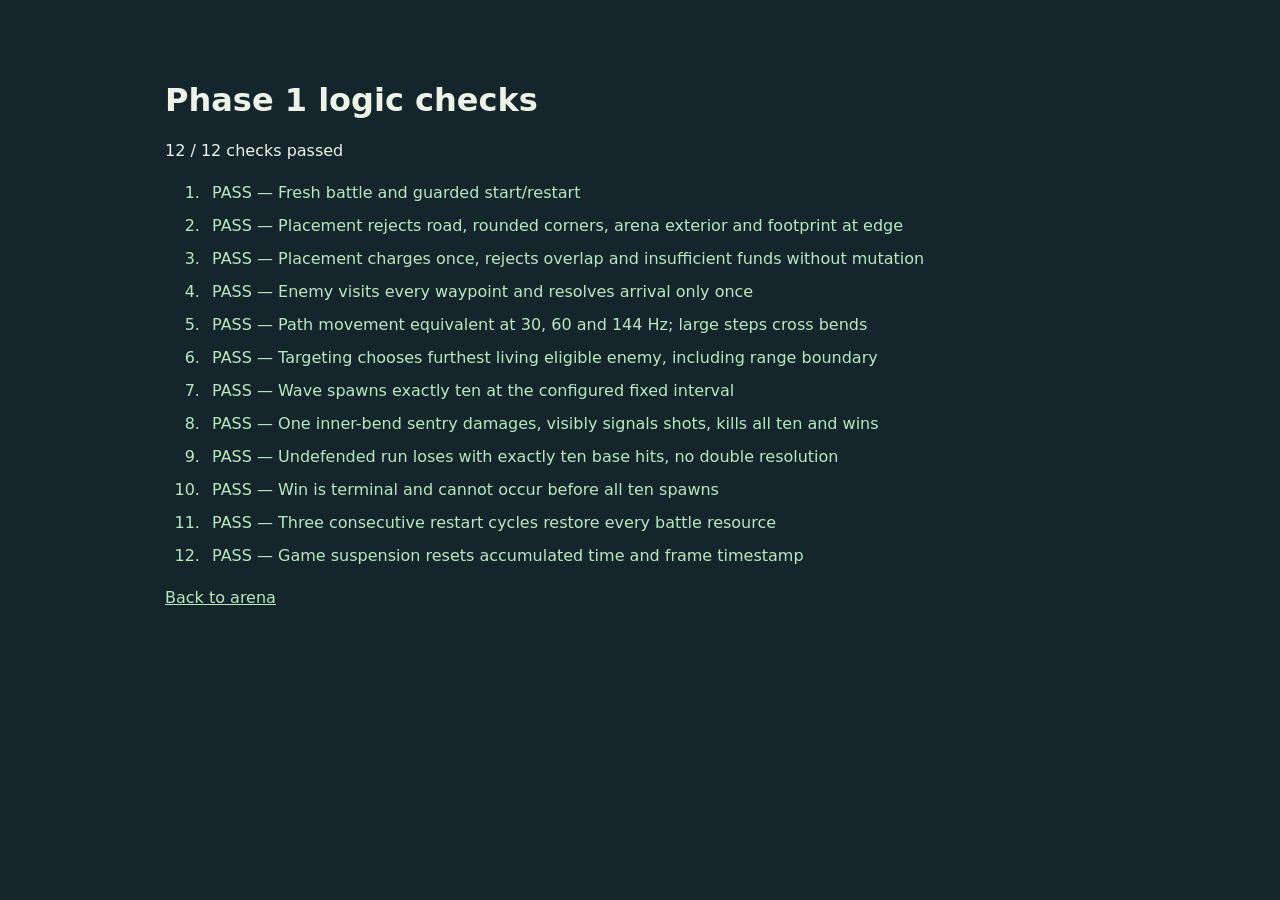
==== tests/index.html @ 677eacc9 "Made lobby but not done" ====
<!doctype html><html lang="en"><meta charset="utf-8"><meta name="viewport" content="width=device-width,initial-scale=1"><link rel="icon" href="data:,"><title>Phase 1 logic checks</title><style>body{font:16px system-ui;background:#14262c;color:#edf3e7;max-width:950px;margin:40px auto;padding:20px}li{padding:7px}a{color:#b9e8bf}</style><h1>Phase 1 logic checks</h1><p id="summary">Running…</p><ol id="results"></ol><a href="/">Back to arena</a><script type="module" src="logic.js"></script></html>
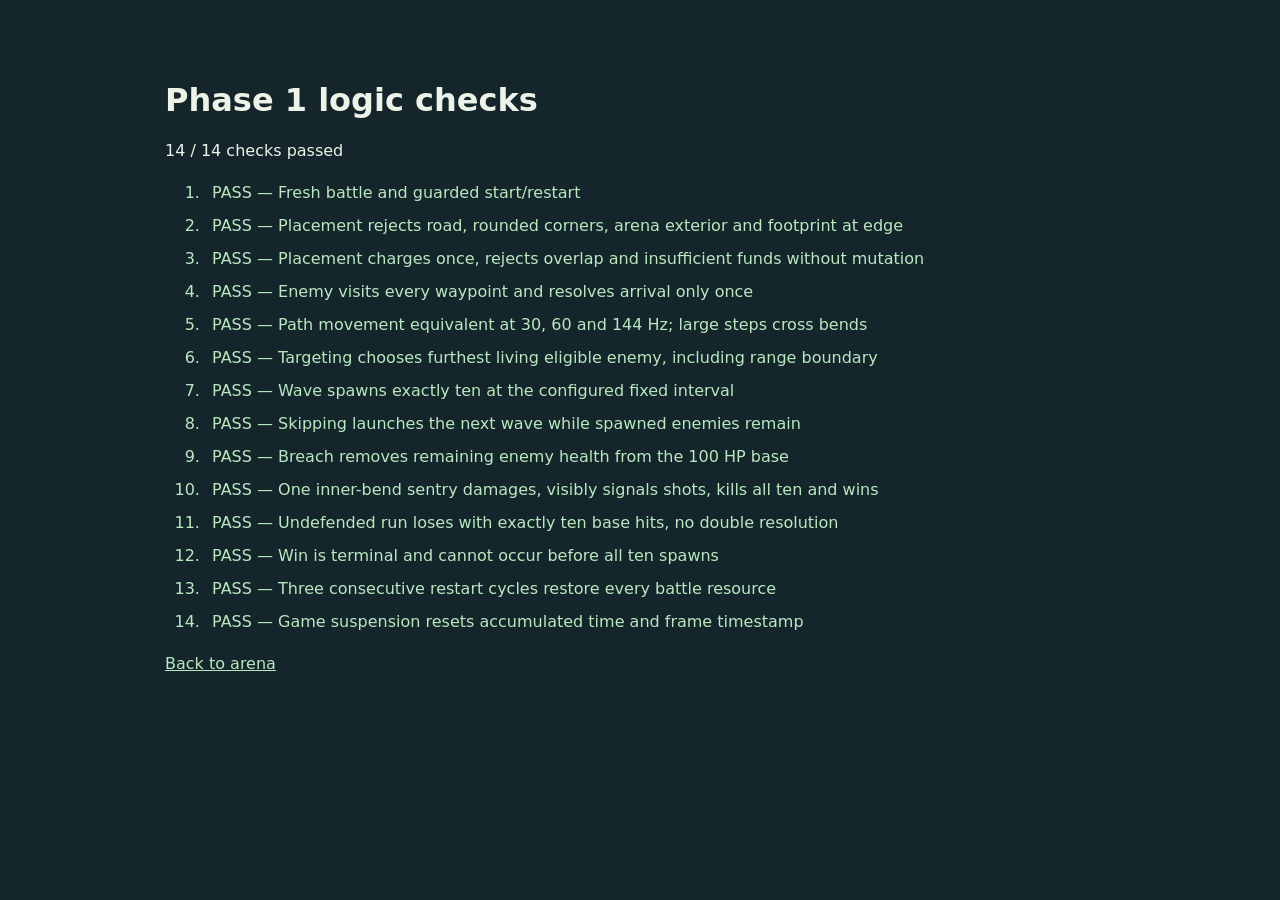
==== commit 206b0ab8: "icons and color" ====
--- a/tests/index.html
+++ b/tests/index.html
@@ -1 +1 @@
-<!doctype html><html lang="en"><meta charset="utf-8"><meta name="viewport" content="width=device-width,initial-scale=1"><link rel="icon" href="data:,"><title>Phase 1 logic checks</title><style>body{font:16px system-ui;background:#14262c;color:#edf3e7;max-width:950px;margin:40px auto;padding:20px}li{padding:7px}a{color:#b9e8bf}</style><h1>Phase 1 logic checks</h1><p id="summary">Running…</p><ol id="results"></ol><a href="/">Back to arena</a><script type="module" src="logic.js"></script></html>+<!doctype html><html lang="en"><meta charset="utf-8"><meta name="viewport" content="width=device-width,initial-scale=1"><link rel="icon" href="data:,"><title>Phase 1 logic checks</title><style>body{font:16px system-ui;background:#14262c;color:#edf3e7;max-width:950px;margin:40px auto;padding:20px}li{padding:7px}a{color:#b9e8bf}</style><h1>Phase 1 logic checks</h1><p id="summary">Running…</p><ol id="results"></ol><a href="/">Back to arena</a><script type="module" src="logic.js?v=20261003z"></script></html>
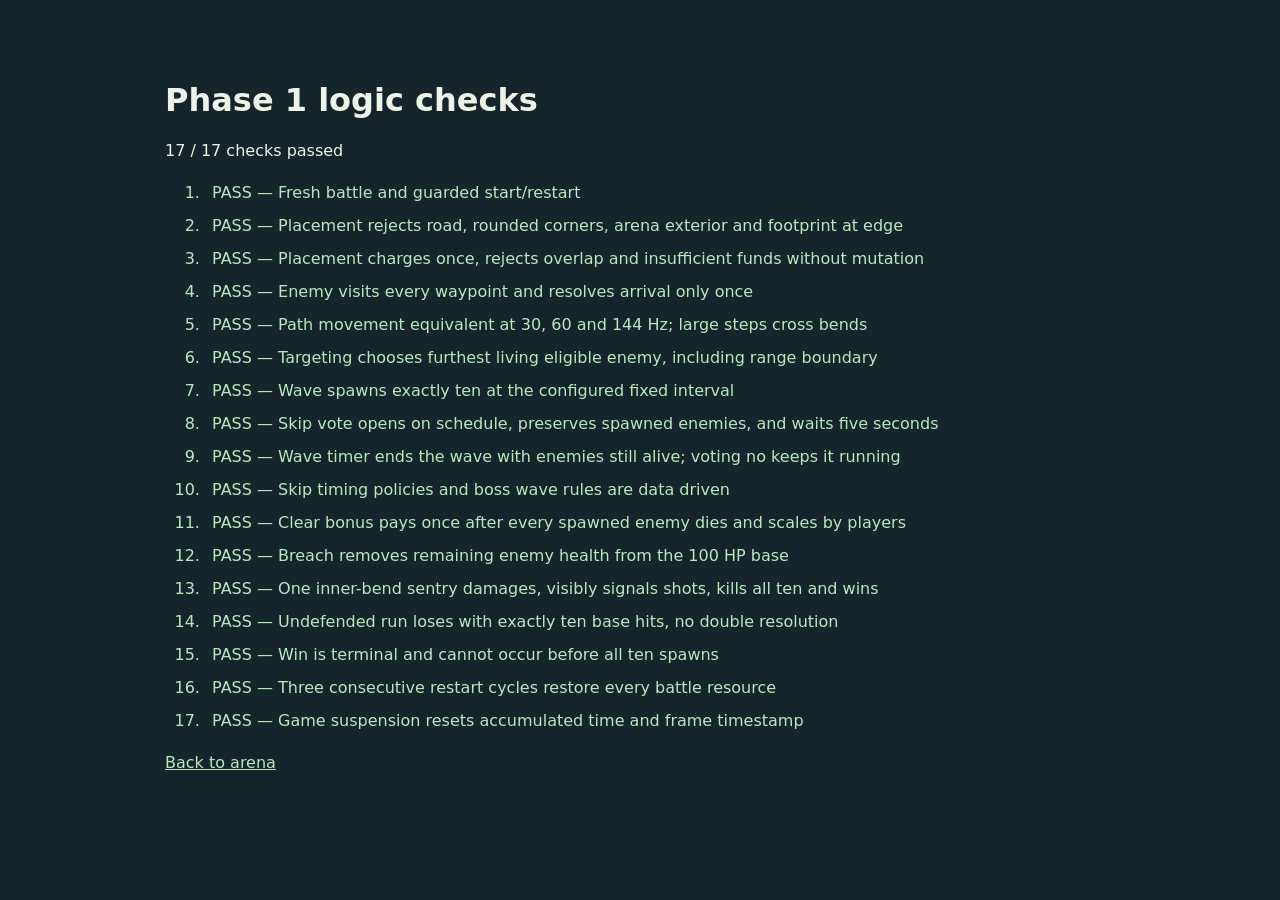
==== commit 2eae7a1b: "Skip button" ====
--- a/tests/index.html
+++ b/tests/index.html
@@ -1 +1 @@
-<!doctype html><html lang="en"><meta charset="utf-8"><meta name="viewport" content="width=device-width,initial-scale=1"><link rel="icon" href="data:,"><title>Phase 1 logic checks</title><style>body{font:16px system-ui;background:#14262c;color:#edf3e7;max-width:950px;margin:40px auto;padding:20px}li{padding:7px}a{color:#b9e8bf}</style><h1>Phase 1 logic checks</h1><p id="summary">Running…</p><ol id="results"></ol><a href="/">Back to arena</a><script type="module" src="logic.js?v=20261003z"></script></html>
+<!doctype html><html lang="en"><meta charset="utf-8"><meta name="viewport" content="width=device-width,initial-scale=1"><link rel="icon" href="data:,"><title>Phase 1 logic checks</title><style>body{font:16px system-ui;background:#14262c;color:#edf3e7;max-width:950px;margin:40px auto;padding:20px}li{padding:7px}a{color:#b9e8bf}</style><h1>Phase 1 logic checks</h1><p id="summary">Running…</p><ol id="results"></ol><a href="/">Back to arena</a><script type="module" src="logic.js?v=20261009a"></script></html>
